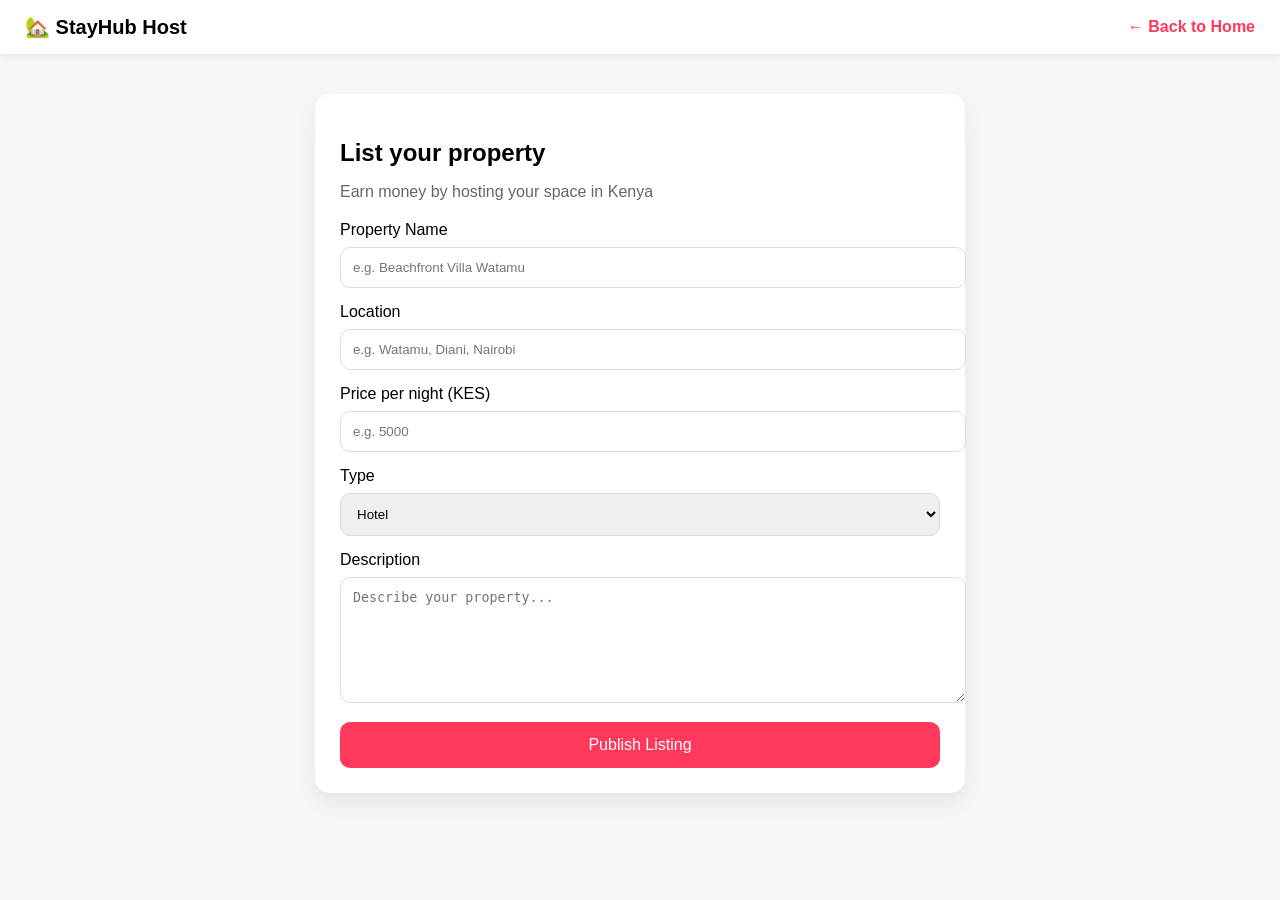
==== host.html @ 0a6e269f "Add files via upload" ====
<!DOCTYPE html>
<html lang="en">
<head>
  <meta charset="UTF-8">
  <title>Host Your Space | StayHub</title>
</head>

<body style="margin:0;font-family:Arial;background:#f7f7f7;">

<!-- HEADER -->
<div style="background:white;padding:15px 25px;display:flex;justify-content:space-between;align-items:center;box-shadow:0 2px 10px rgba(0,0,0,0.08);">
  <div style="font-weight:bold;font-size:20px;">🏡 StayHub Host</div>
  <a href="index.html" style="text-decoration:none;color:#ff385c;font-weight:bold;">← Back to Home</a>
</div>

<!-- CONTAINER -->
<div style="max-width:600px;margin:40px auto;background:white;padding:25px;border-radius:15px;box-shadow:0 10px 25px rgba(0,0,0,0.08);">

  <h2 style="margin-bottom:10px;">List your property</h2>
  <p style="color:#666;margin-bottom:20px;">Earn money by hosting your space in Kenya</p>

  <form>

    <label>Property Name</label><br>
    <input type="text" placeholder="e.g. Beachfront Villa Watamu"
      style="width:100%;padding:12px;margin:8px 0 15px;border:1px solid #ddd;border-radius:10px;"><br>

    <label>Location</label><br>
    <input type="text" placeholder="e.g. Watamu, Diani, Nairobi"
      style="width:100%;padding:12px;margin:8px 0 15px;border:1px solid #ddd;border-radius:10px;"><br>

    <label>Price per night (KES)</label><br>
    <input type="number" placeholder="e.g. 5000"
      style="width:100%;padding:12px;margin:8px 0 15px;border:1px solid #ddd;border-radius:10px;"><br>

    <label>Type</label><br>
    <select style="width:100%;padding:12px;margin:8px 0 15px;border:1px solid #ddd;border-radius:10px;">
      <option>Hotel</option>
      <option>Airbnb Apartment</option>
      <option>Villa</option>
      <option>Safari Lodge</option>
    </select>

    <label>Description</label><br>
    <textarea placeholder="Describe your property..."
      style="width:100%;padding:12px;margin:8px 0 15px;border:1px solid #ddd;border-radius:10px;height:100px;"></textarea>

    <button type="submit"
      style="width:100%;padding:14px;background:#ff385c;color:white;border:none;border-radius:10px;font-size:16px;cursor:pointer;">
      Publish Listing
    </button>

  </form>

</div>

</body>
</html>
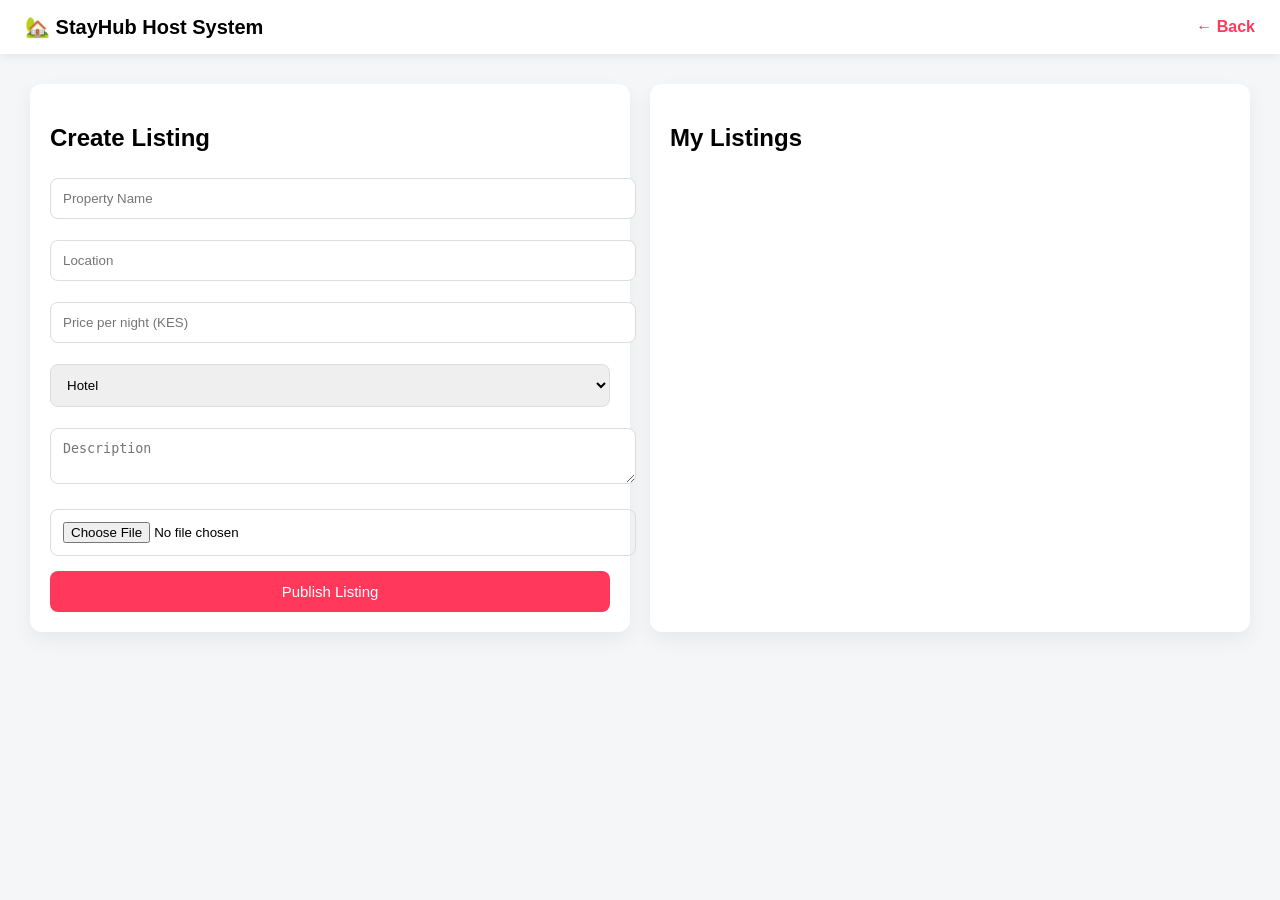
==== commit 06088837: "Update host.html" ====
--- a/host.html
+++ b/host.html
@@ -1,58 +1,259 @@
 <!DOCTYPE html>
 <html lang="en">
 <head>
-  <meta charset="UTF-8">
-  <title>Host Your Space | StayHub</title>
+<meta charset="UTF-8">
+<meta name="viewport" content="width=device-width, initial-scale=1.0">
+<title>StayHub Host System</title>
+
+<style>
+/* =======================
+   GLOBAL STYLES
+======================= */
+body {
+  margin: 0;
+  font-family: Arial, sans-serif;
+  background: #f4f6f8;
+}
+
+/* HEADER */
+.header {
+  background: white;
+  padding: 15px 25px;
+  display: flex;
+  justify-content: space-between;
+  align-items: center;
+  box-shadow: 0 2px 10px rgba(0,0,0,0.08);
+}
+
+.logo {
+  font-weight: bold;
+  font-size: 20px;
+}
+
+.back {
+  text-decoration: none;
+  color: #ff385c;
+  font-weight: bold;
+}
+
+/* LAYOUT */
+.container {
+  display: grid;
+  grid-template-columns: 1fr 1fr;
+  gap: 20px;
+  padding: 30px;
+}
+
+@media (max-width: 900px) {
+  .container {
+    grid-template-columns: 1fr;
+  }
+}
+
+/* CARD */
+.card {
+  background: white;
+  padding: 20px;
+  border-radius: 12px;
+  box-shadow: 0 8px 20px rgba(0,0,0,0.06);
+}
+
+/* FORM */
+input, select, textarea {
+  width: 100%;
+  padding: 12px;
+  margin-top: 6px;
+  margin-bottom: 15px;
+  border: 1px solid #ddd;
+  border-radius: 8px;
+  outline: none;
+}
+
+input:focus, select:focus, textarea:focus {
+  border-color: #ff385c;
+}
+
+button {
+  width: 100%;
+  padding: 12px;
+  background: #ff385c;
+  color: white;
+  border: none;
+  border-radius: 8px;
+  font-size: 15px;
+  cursor: pointer;
+}
+
+button:hover {
+  background: #e03150;
+}
+
+/* LISTINGS */
+.listing {
+  border: 1px solid #eee;
+  padding: 12px;
+  border-radius: 10px;
+  margin-bottom: 10px;
+  display: flex;
+  gap: 10px;
+}
+
+.listing img {
+  width: 80px;
+  height: 80px;
+  object-fit: cover;
+  border-radius: 8px;
+}
+
+.small {
+  font-size: 12px;
+  color: gray;
+}
+
+.delete {
+  background: black;
+  margin-top: 5px;
+  font-size: 12px;
+}
+.preview {
+  width: 100%;
+  height: 150px;
+  object-fit: cover;
+  border-radius: 10px;
+  display: none;
+  margin-bottom: 10px;
+}
+</style>
 </head>
 
-<body style="margin:0;font-family:Arial;background:#f7f7f7;">
+<body>
 
 <!-- HEADER -->
-<div style="background:white;padding:15px 25px;display:flex;justify-content:space-between;align-items:center;box-shadow:0 2px 10px rgba(0,0,0,0.08);">
-  <div style="font-weight:bold;font-size:20px;">🏡 StayHub Host</div>
-  <a href="index.html" style="text-decoration:none;color:#ff385c;font-weight:bold;">← Back to Home</a>
+<div class="header">
+  <div class="logo">🏡 StayHub Host System</div>
+  <a class="back" href="index.html">← Back</a>
 </div>
 
-<!-- CONTAINER -->
-<div style="max-width:600px;margin:40px auto;background:white;padding:25px;border-radius:15px;box-shadow:0 10px 25px rgba(0,0,0,0.08);">
-
-  <h2 style="margin-bottom:10px;">List your property</h2>
-  <p style="color:#666;margin-bottom:20px;">Earn money by hosting your space in Kenya</p>
-
-  <form>
-
-    <label>Property Name</label><br>
-    <input type="text" placeholder="e.g. Beachfront Villa Watamu"
-      style="width:100%;padding:12px;margin:8px 0 15px;border:1px solid #ddd;border-radius:10px;"><br>
-
-    <label>Location</label><br>
-    <input type="text" placeholder="e.g. Watamu, Diani, Nairobi"
-      style="width:100%;padding:12px;margin:8px 0 15px;border:1px solid #ddd;border-radius:10px;"><br>
-
-    <label>Price per night (KES)</label><br>
-    <input type="number" placeholder="e.g. 5000"
-      style="width:100%;padding:12px;margin:8px 0 15px;border:1px solid #ddd;border-radius:10px;"><br>
-
-    <label>Type</label><br>
-    <select style="width:100%;padding:12px;margin:8px 0 15px;border:1px solid #ddd;border-radius:10px;">
+<!-- MAIN -->
+<div class="container">
+
+  <!-- FORM -->
+  <div class="card">
+    <h2>Create Listing</h2>
+
+    <input id="name" placeholder="Property Name">
+    <input id="location" placeholder="Location">
+    <input id="price" type="number" placeholder="Price per night (KES)">
+
+    <select id="type">
       <option>Hotel</option>
       <option>Airbnb Apartment</option>
       <option>Villa</option>
       <option>Safari Lodge</option>
     </select>
 
-    <label>Description</label><br>
-    <textarea placeholder="Describe your property..."
-      style="width:100%;padding:12px;margin:8px 0 15px;border:1px solid #ddd;border-radius:10px;height:100px;"></textarea>
-
-    <button type="submit"
-      style="width:100%;padding:14px;background:#ff385c;color:white;border:none;border-radius:10px;font-size:16px;cursor:pointer;">
-      Publish Listing
-    </button>
-
-  </form>
+    <textarea id="desc" placeholder="Description"></textarea>
+
+    <input type="file" id="imageInput" accept="image/*">
+    <img id="preview" class="preview">
+
+    <button id="submitBtn" onclick="addListing()">Publish Listing</button>
+  </div>
+
+  <!-- LISTINGS -->
+  <div class="card">
+    <h2>My Listings</h2>
+    <div id="listings"></div>
+  </div>
 
 </div>
 
+<script>
+let listings = JSON.parse(localStorage.getItem("stayhub_listings")) || [];
+
+// IMAGE PREVIEW
+document.getElementById("imageInput").addEventListener("change", function(e){
+  const file = e.target.files[0];
+  const reader = new FileReader();
+
+  reader.onload = function(){
+    const preview = document.getElementById("preview");
+    preview.src = reader.result;
+    preview.style.display = "block";
+  }
+
+  if(file) reader.readAsDataURL(file);
+});
+
+// ADD LISTING
+function addListing() {
+  const name = document.getElementById("name").value;
+  const location = document.getElementById("location").value;
+  const price = document.getElementById("price").value;
+  const type = document.getElementById("type").value;
+  const desc = document.getElementById("desc").value;
+  const image = document.getElementById("preview").src;
+
+  if (!name || !location || !price) {
+    alert("Please fill required fields");
+    return;
+  }
+
+  const listing = {
+    id: Date.now(),
+    name,
+    location,
+    price,
+    type,
+    desc,
+    image: image || ""
+  };
+
+  listings.push(listing);
+  localStorage.setItem("stayhub_listings", JSON.stringify(listings));
+
+  clearForm();
+  renderListings();
+}
+
+// CLEAR FORM
+function clearForm() {
+  document.getElementById("name").value = "";
+  document.getElementById("location").value = "";
+  document.getElementById("price").value = "";
+  document.getElementById("desc").value = "";
+  document.getElementById("preview").style.display = "none";
+}
+
+// DELETE
+function deleteListing(id) {
+  listings = listings.filter(l => l.id !== id);
+  localStorage.setItem("stayhub_listings", JSON.stringify(listings));
+  renderListings();
+}
+
+// RENDER
+function renderListings() {
+  const container = document.getElementById("listings");
+  container.innerHTML = "";
+
+  listings.forEach(l => {
+    container.innerHTML += `
+      <div class="listing">
+        <img src="${l.image || 'https://via.placeholder.com/80'}">
+        <div>
+          <b>${l.name}</b><br>
+          <span class="small">${l.location}</span><br>
+          <span class="small">KES ${l.price} / night</span><br>
+          <button class="delete" onclick="deleteListing(${l.id})">Delete</button>
+        </div>
+      </div>
+    `;
+  });
+}
+
+renderListings();
+</script>
+
 </body>
-</html>+</html>
